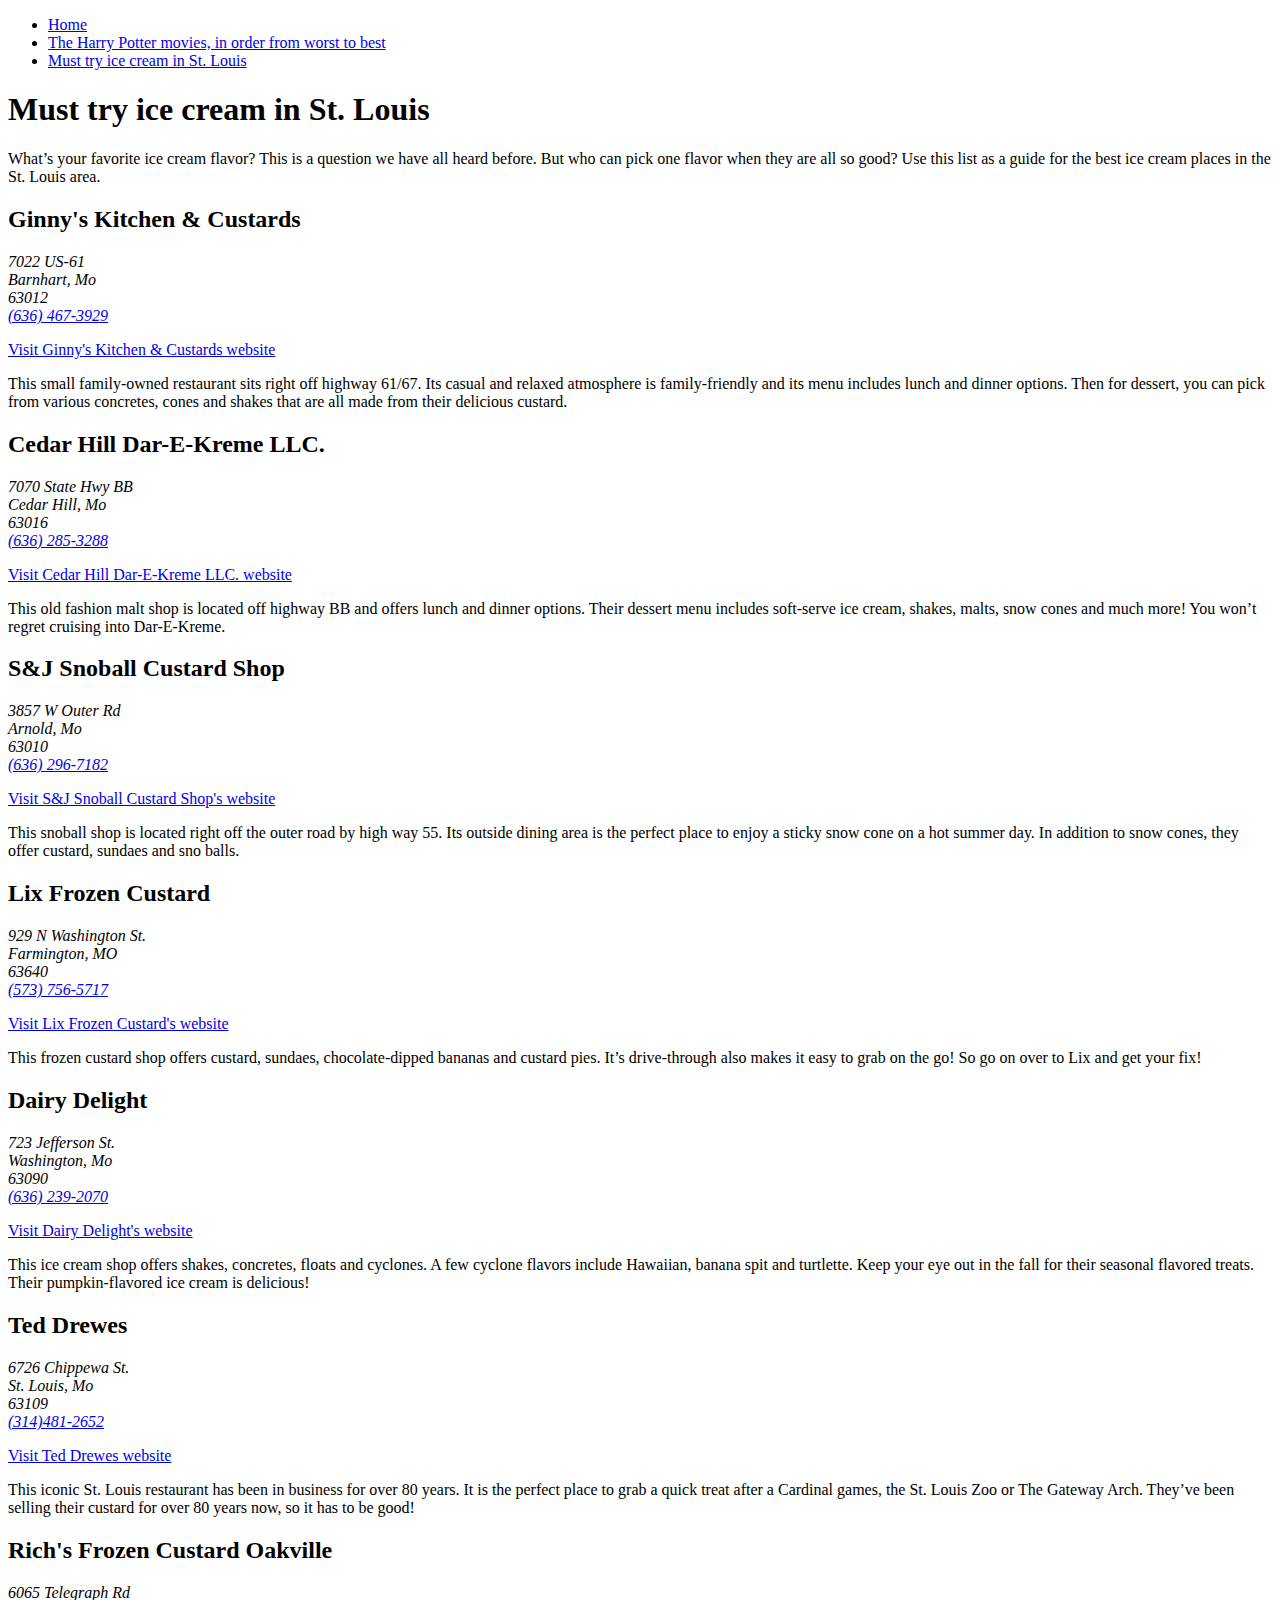
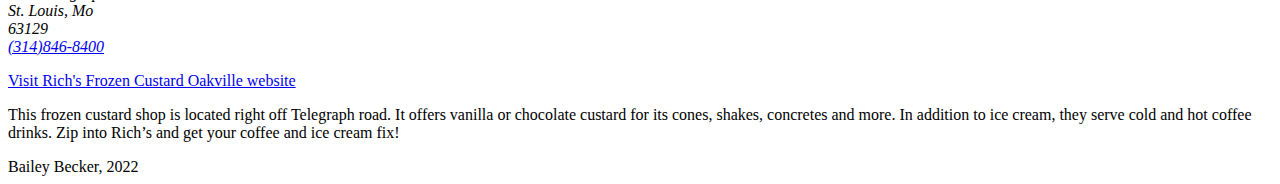
==== must-try-ice-cream-in-st-louis.html @ 0c552def "Created Must Try Ice Cream Page" ====
<!DOCTYPE html>
<html lang="en" dir="ltr">
  <head>
    <meta charset="utf-8">
    <title>Must try ice cream in St. Louis</title>
  </head>
  <body>

    <nav>
      <ul>
        <li><a href="index.html">Home</a></li>
        <li><a href="the-harry-potter-movies-in-order-from-worst-to-best.html">The Harry Potter movies, in order from worst to best</a></li>
        <li><a class="active" href="must-try-ice-cream-in-st-louis.html">Must try ice cream in St. Louis</a></li>
      </ul>
    </nav>

<main>
<h1>Must try ice cream in St. Louis</h1>
<p>What’s your favorite ice cream flavor? This is a question we have all heard before. But who can pick one flavor when they are all so good? Use this list as a guide for the best ice cream places in the St. Louis area.</p>

<section class="location-holder">
<div class="text-holder">
<h2>Ginny's Kitchen & Custards</h2>
<address>
  7022 US-61<br>
  Barnhart, Mo<br>
  63012<br>
  <a href="tel:+16364673929">(636) 467-3929</a>
</address>
<p><a href="https://www.iloveginnys.com/">Visit Ginny's Kitchen & Custards website</a><br></p>
<p>This small family-owned restaurant sits right off highway 61/67. Its casual and relaxed atmosphere is family-friendly and its menu includes lunch and dinner options. Then for dessert, you can pick from various concretes, cones and shakes that are all made from their delicious custard.</p>
</div>
</section>
<section class="location-holder">
<div class="text-holder">
<h2>Cedar Hill Dar-E-Kreme LLC.</h2>
<address>
  7070 State Hwy BB <br>
  Cedar Hill, Mo<br>
  63016<br>
  <a href="tel:+16362853288"> (636) 285-3288</a>
</address>
<p><a href="https://www.facebook.com/Dar.e.kreme.LLC">Visit Cedar Hill Dar-E-Kreme LLC. website</a><br></p>
<p>This old fashion malt shop is located off highway BB and offers lunch and dinner options. Their dessert menu includes soft-serve ice cream, shakes, malts, snow cones and much more! You won’t regret cruising into Dar-E-Kreme.</p>

</div>
</section>
<section class="location-holder">
<div class="text-holder">
<h2>S&J Snoball Custard Shop</h2>
<address>
  3857 W Outer Rd<br>
  Arnold, Mo<br>
  63010<br>
  <a href="tel:+16362967182"> (636) 296-7182</a>
</address>
<p><a href="https://www.facebook.com/sj.snoball/">Visit S&J Snoball Custard Shop's website</a><br></p>
<p>This snoball shop is located right off the outer road by high way 55. Its outside dining area is the perfect place to enjoy a sticky snow cone on a hot summer day. In addition to snow cones, they offer custard, sundaes and sno balls.</p>

</div>
</section>
<section class="location-holder">
<div class="text-holder">
<h2>Lix Frozen Custard</h2>
<address>
  929 N Washington St. <br>
  Farmington, MO<br>
  63640<br>
  <a href="tel:+15737565717"> (573) 756-5717</a>
</address>
<p><a href="https://www.facebook.com/people/Lix-Frozen-Custard/100057744216200/">Visit Lix Frozen Custard's website</a><br></p>
<p>This frozen custard shop offers custard, sundaes, chocolate-dipped bananas and custard pies. It’s drive-through also makes it easy to grab on the go! So go on over to Lix and get your fix!</p>

</div>
</section>
<section class="location-holder">
<div class="text-holder">
<h2>Dairy Delight</h2>
<address>
  723 Jefferson St.<br>
  Washington, Mo<br>
  63090<br>
  <a href="tel:+16362392070"> (636) 239-2070</a>
</address>
<p><a href="https://m.facebook.com/DairyDelightWashingtonMO">Visit Dairy Delight's website</a><br></p>
<p>This ice cream shop offers shakes, concretes, floats and cyclones. A few cyclone flavors include Hawaiian, banana spit and turtlette. Keep your eye out in the fall for their seasonal flavored treats. Their pumpkin-flavored ice cream is delicious!</p>

</div>
</section>
<section class="location-holder">
<div class="text-holder">
<h2>Ted Drewes</h2>
<address>
  6726 Chippewa St.<br>
  St. Louis, Mo<br>
  63109<br>
  <a href="tel:+13144812652"> (314)481-2652</a>
</address>
<p><a href="http://teddrewes.com/">Visit Ted Drewes website</a><br></p>
<p>This iconic St. Louis restaurant has been in business for over 80 years. It is the perfect place to grab a quick treat after a Cardinal games, the St. Louis Zoo or The Gateway Arch. They’ve been selling their custard for over 80 years now, so it has to be good!</p>

</div>
</section>
<section class="location-holder">
<div class="text-holder">
<h2>Rich's Frozen Custard Oakville</h2>
<address>
  6065 Telegraph Rd<br>
  St. Louis, Mo<br>
  63129<br>
  <a href="tel:+13148468400"> (314)846-8400</a>
</address>
<p><a href="https://www.facebook.com/RichsOakville">Visit Rich's Frozen Custard Oakville
website</a><br></p>
<p>This frozen custard shop is located right off Telegraph road. It offers vanilla or chocolate custard for its cones, shakes, concretes and more. In addition to ice cream, they serve cold and hot coffee drinks. Zip into Rich’s and get your coffee and ice cream fix!
</p>

</div>
</section>

</main>

<footer> Bailey Becker, 2022</footer>
  </body>
</html>
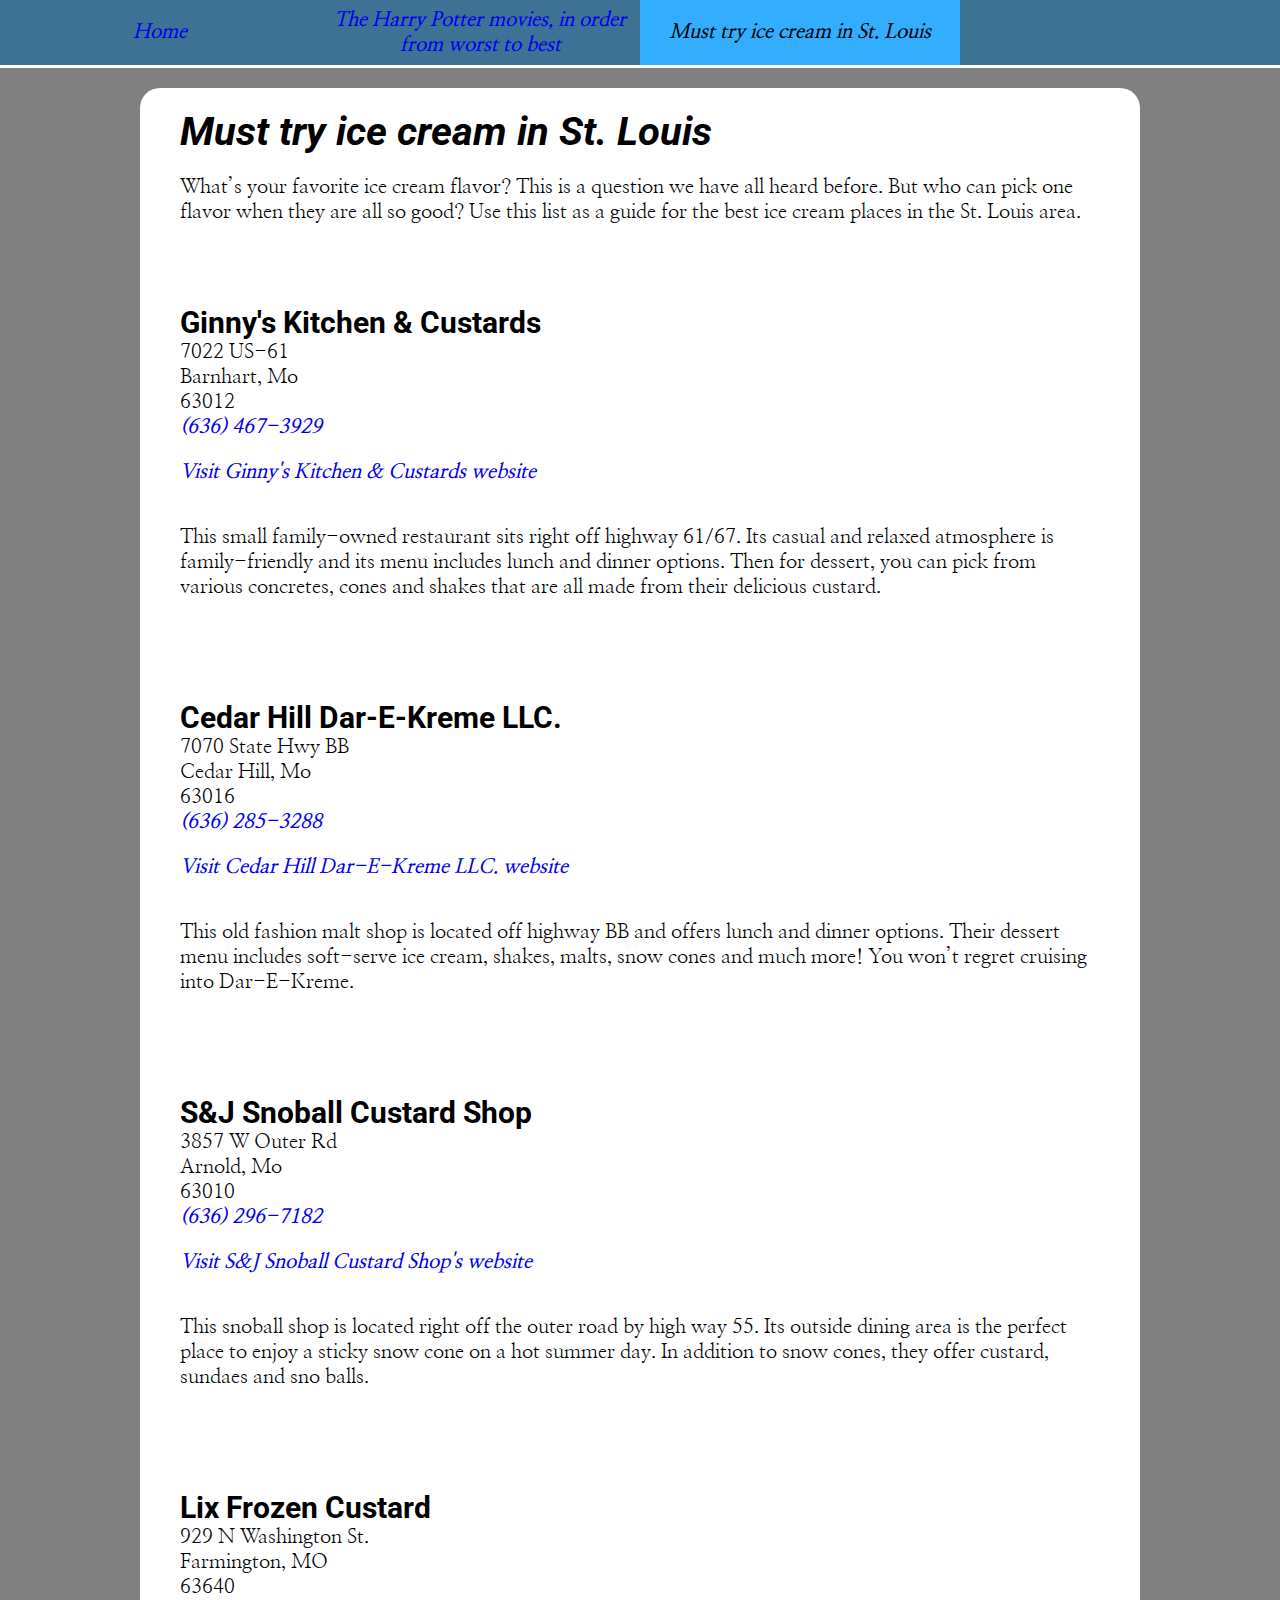
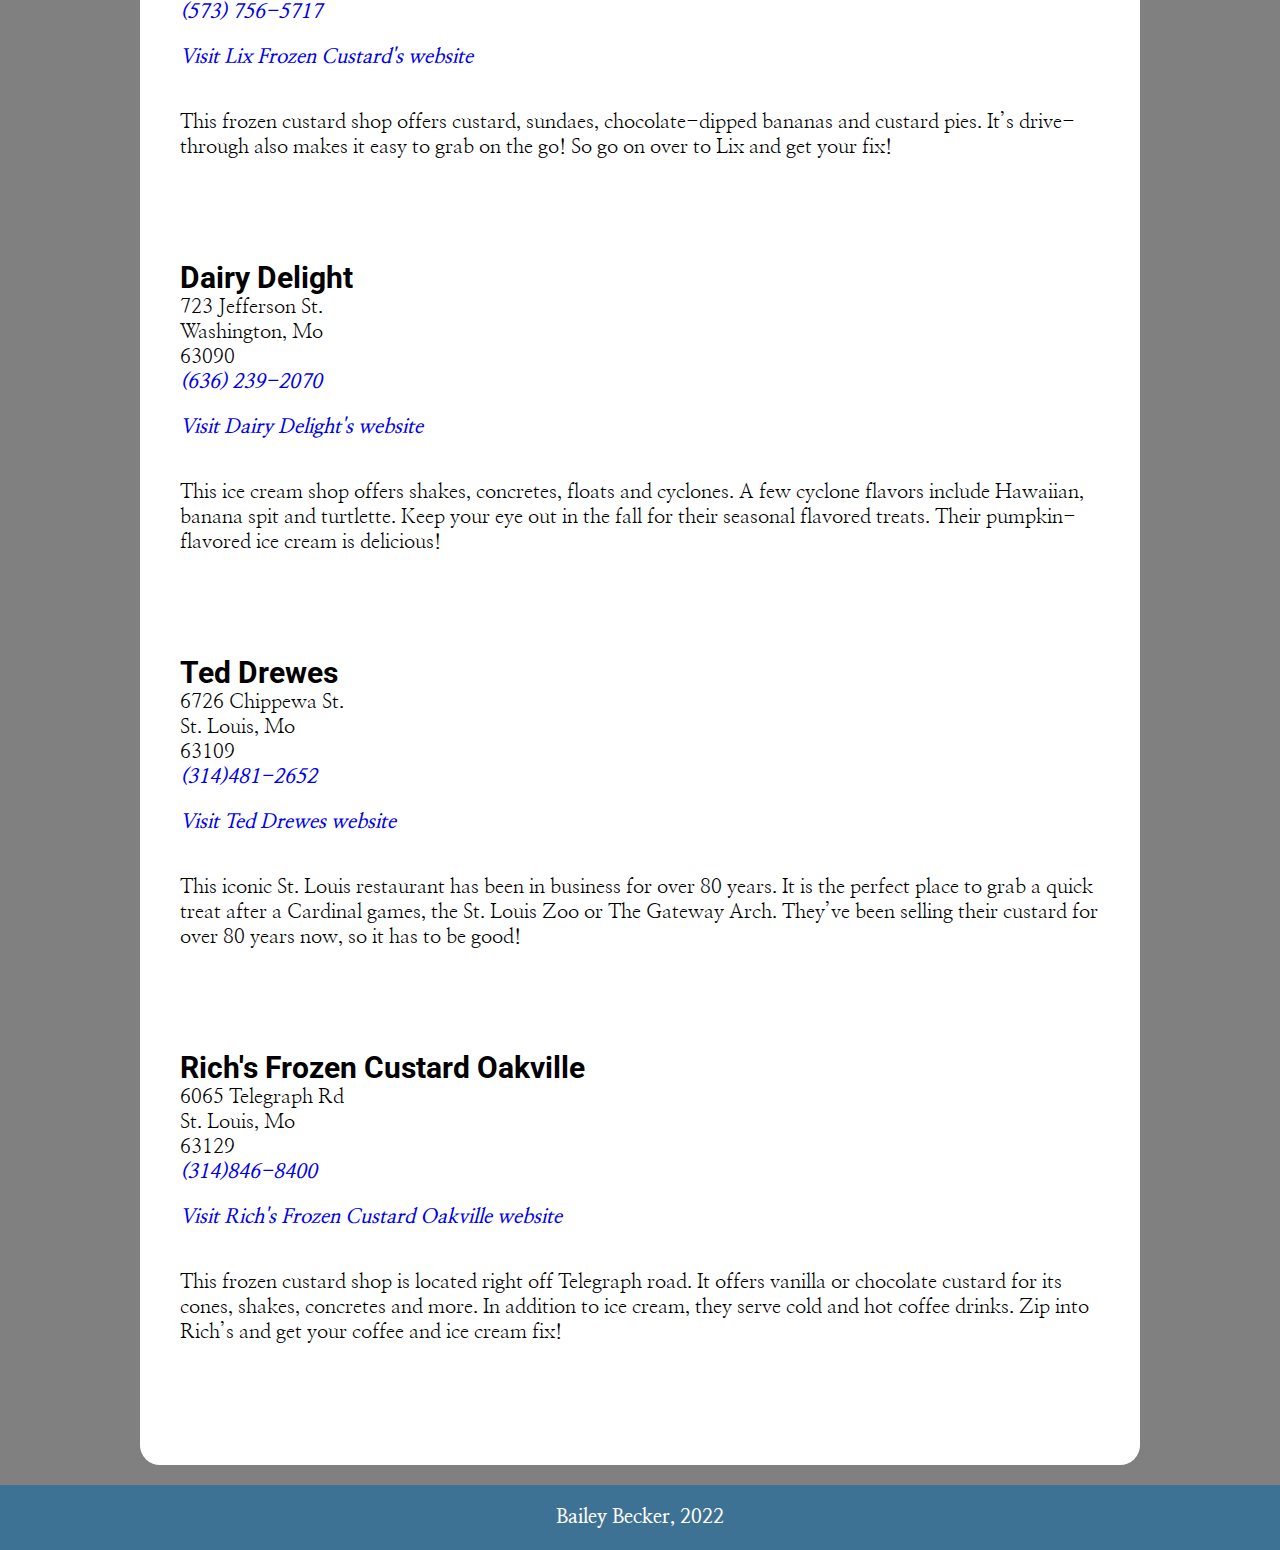
==== commit 1ae7ad59: "completed css page for Ice Cream list" ====
--- a/must-try-ice-cream-in-st-louis.html
+++ b/must-try-ice-cream-in-st-louis.html
@@ -3,6 +3,12 @@
   <head>
     <meta charset="utf-8">
     <title>Must try ice cream in St. Louis</title>
+
+    <link rel="preconnect" href="https://fonts.googleapis.com">
+    <link rel="preconnect" href="https://fonts.gstatic.com" crossorigin>
+    <link href="https://fonts.googleapis.com/css2?family=Nanum+Myeongjo&family=Roboto:wght@400;700&display=swap" rel="stylesheet">
+    <link rel="stylesheet" href="my-style.css">
+    
   </head>
   <body>
 
--- a/my-style.css
+++ b/my-style.css
@@ -0,0 +1,162 @@
+/* font-family: 'Nanum Myeongjo', serif;
+font-family: 'Roboto', sans-serif; */
+html {
+  font-size: 20px;
+}
+
+body{
+  margin: 0px;
+  background-color: gray;
+  font-family: 'Nanum Myeongjo', serif;
+}
+
+main{
+  width: 90%;
+  max-width:1000px;
+margin: 1rem auto;
+background:white;
+border-radius: 1rem;
+padding: 1rem 2rem;
+box-sizing: border-box;
+}
+nav{
+  color: #33AEFF;
+  background-color: #3E7294;
+  padding: 0;
+  display: block;
+  margin: 0;
+  border-bottom: 3px solid #FFF;
+}
+
+h1 {font-family: 'Roboto', sans-serif;
+font-style: italic;
+margin: 0;
+}
+
+h2 {font-family: 'Roboto', sans-serif;
+font-weight: 700;
+margin: 0;
+}
+
+h3 {
+font-family: 'Roboto', sans-serif;
+margin: 0;
+}
+
+ul, ol {
+  list-style-type: none;
+  padding-inline-start: 0px;
+  margin-block-start: 0px;
+  margin-block-end: 0px;
+}
+
+li {
+  list-style-type: none;
+  font-style: italic;
+}
+
+ol li {
+  text-transform: uppercase;
+}
+
+
+a {
+  font-weight:bold;
+  font-style: italic;
+  text-decoration:none;
+}
+nav li, nav li a {
+  width: 100%;
+  text-align:center;
+  display: flex;
+  justify-content: center;
+  align-items: center;
+}
+.active{
+  background-color: #33AEFF;
+  color: Black;
+  padding: 1rem;
+}
+
+/*footer*/
+footer{
+background: #3E7294;
+color:white;
+width: 100%;
+margin:0;
+padding: 1rem;
+box-sizing: border-box;
+text-align: center;
+font-weight: bold;
+}
+
+
+/*media sections*/
+
+.location-holder, .media-holder {
+  width: 100%;
+  margin:4rem 0;
+  display: flex;
+  flex-direction: column;
+  gap: 1.2rem;
+  box-sizing: border-box;
+}
+
+.image-holder, .text-holder {
+  width: 100%;
+  padding: 0;
+  margin: 0;
+  display: flex;
+  flex-direction: column;
+  box-sizing: border-box;
+
+}
+
+.image-holder img{
+  width: 100%;
+  max-width: 250px;
+  margin: 0 auto;
+}
+
+address {
+  font-style: normal;
+}
+
+/*when the browser is at least 555px wide*/
+
+@media (min-width: 555px) {
+
+.media-holder {
+  flex-direction: row;
+}
+.image-holder {
+  width:30%;
+}
+.media-list .text-holder {
+  width: 70%;
+}
+
+nav ul{
+  display: flex;
+  flex-direction: row;
+  flex-wrap: wrap;
+}
+
+nav li{
+  width: 50%;
+}
+
+/*when the browser is at least 800px wide*/
+@media (min-width: 800px) {
+  .image-holder {
+    width: 250px;
+  }
+  .media-list .text-holder{
+    width: calc(100% - 250px);
+  }
+  nav li{
+    width: 25%;
+  }
+}
+
+}
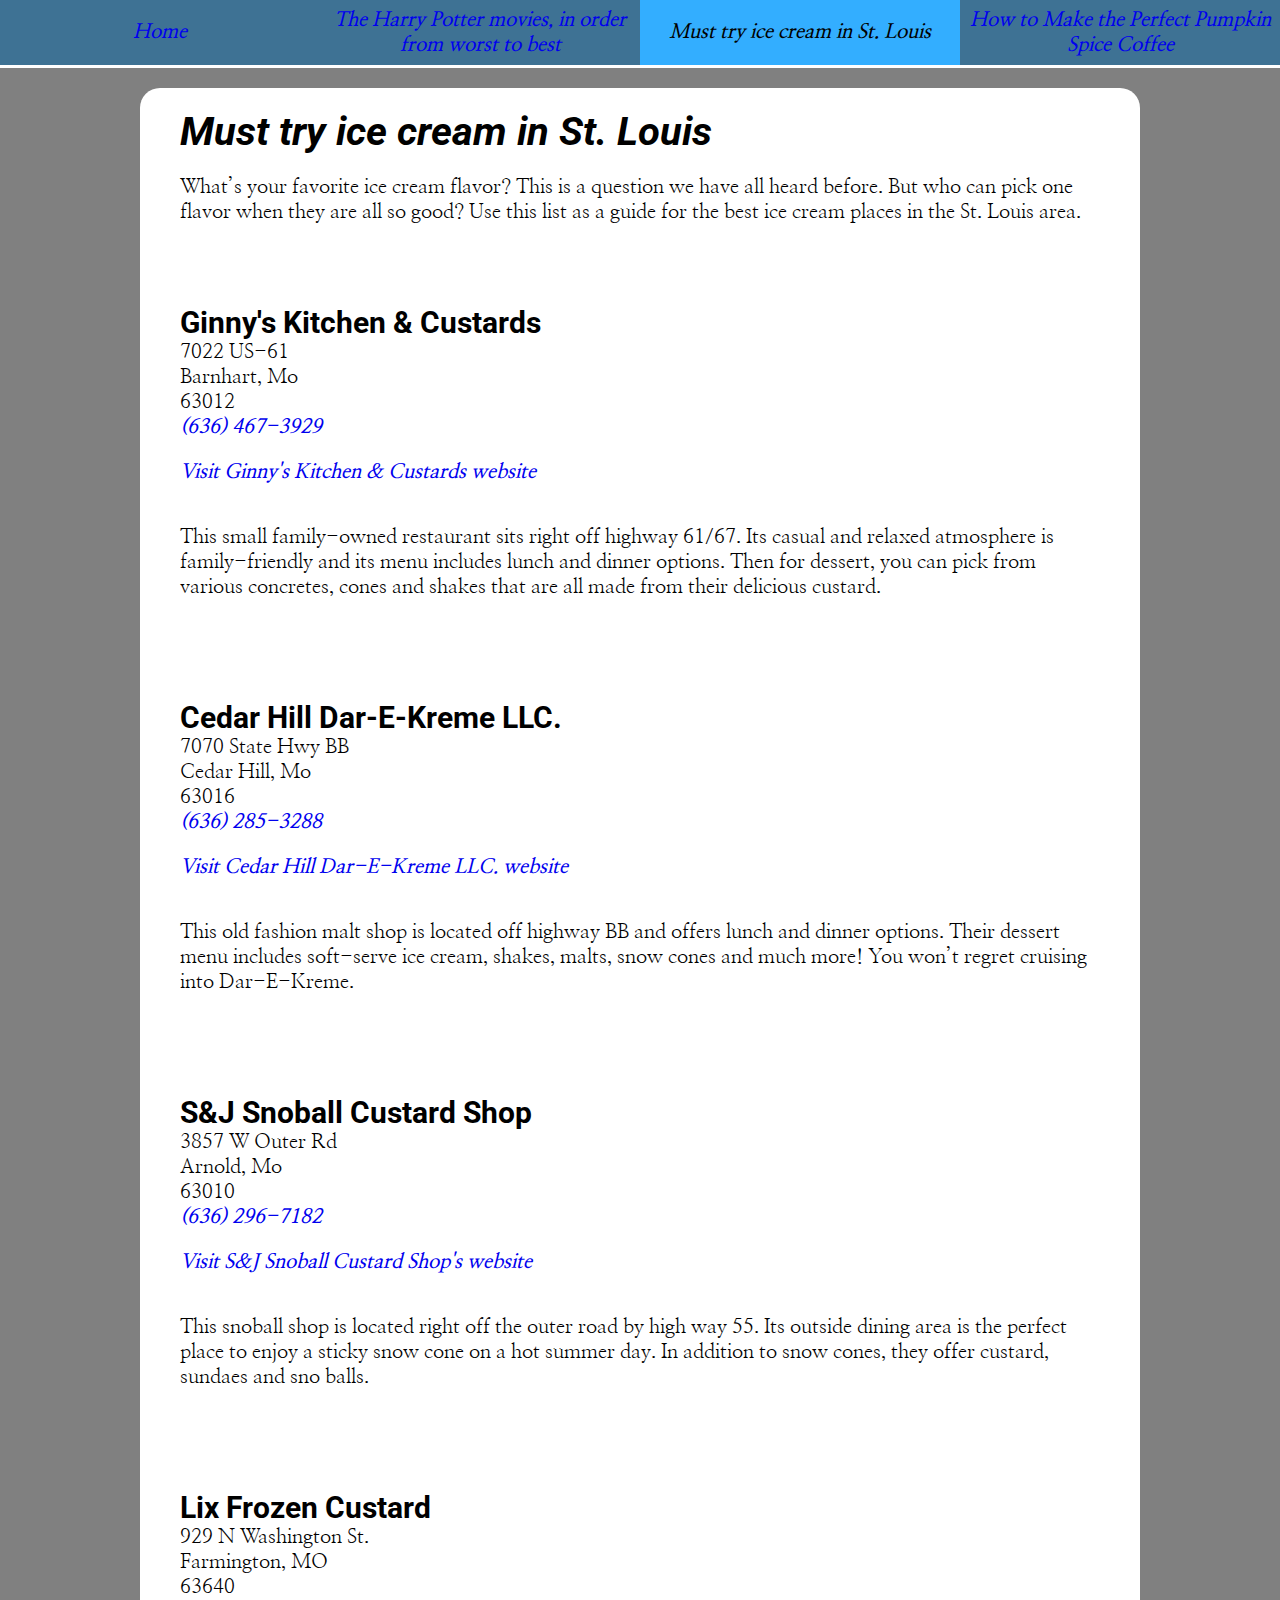
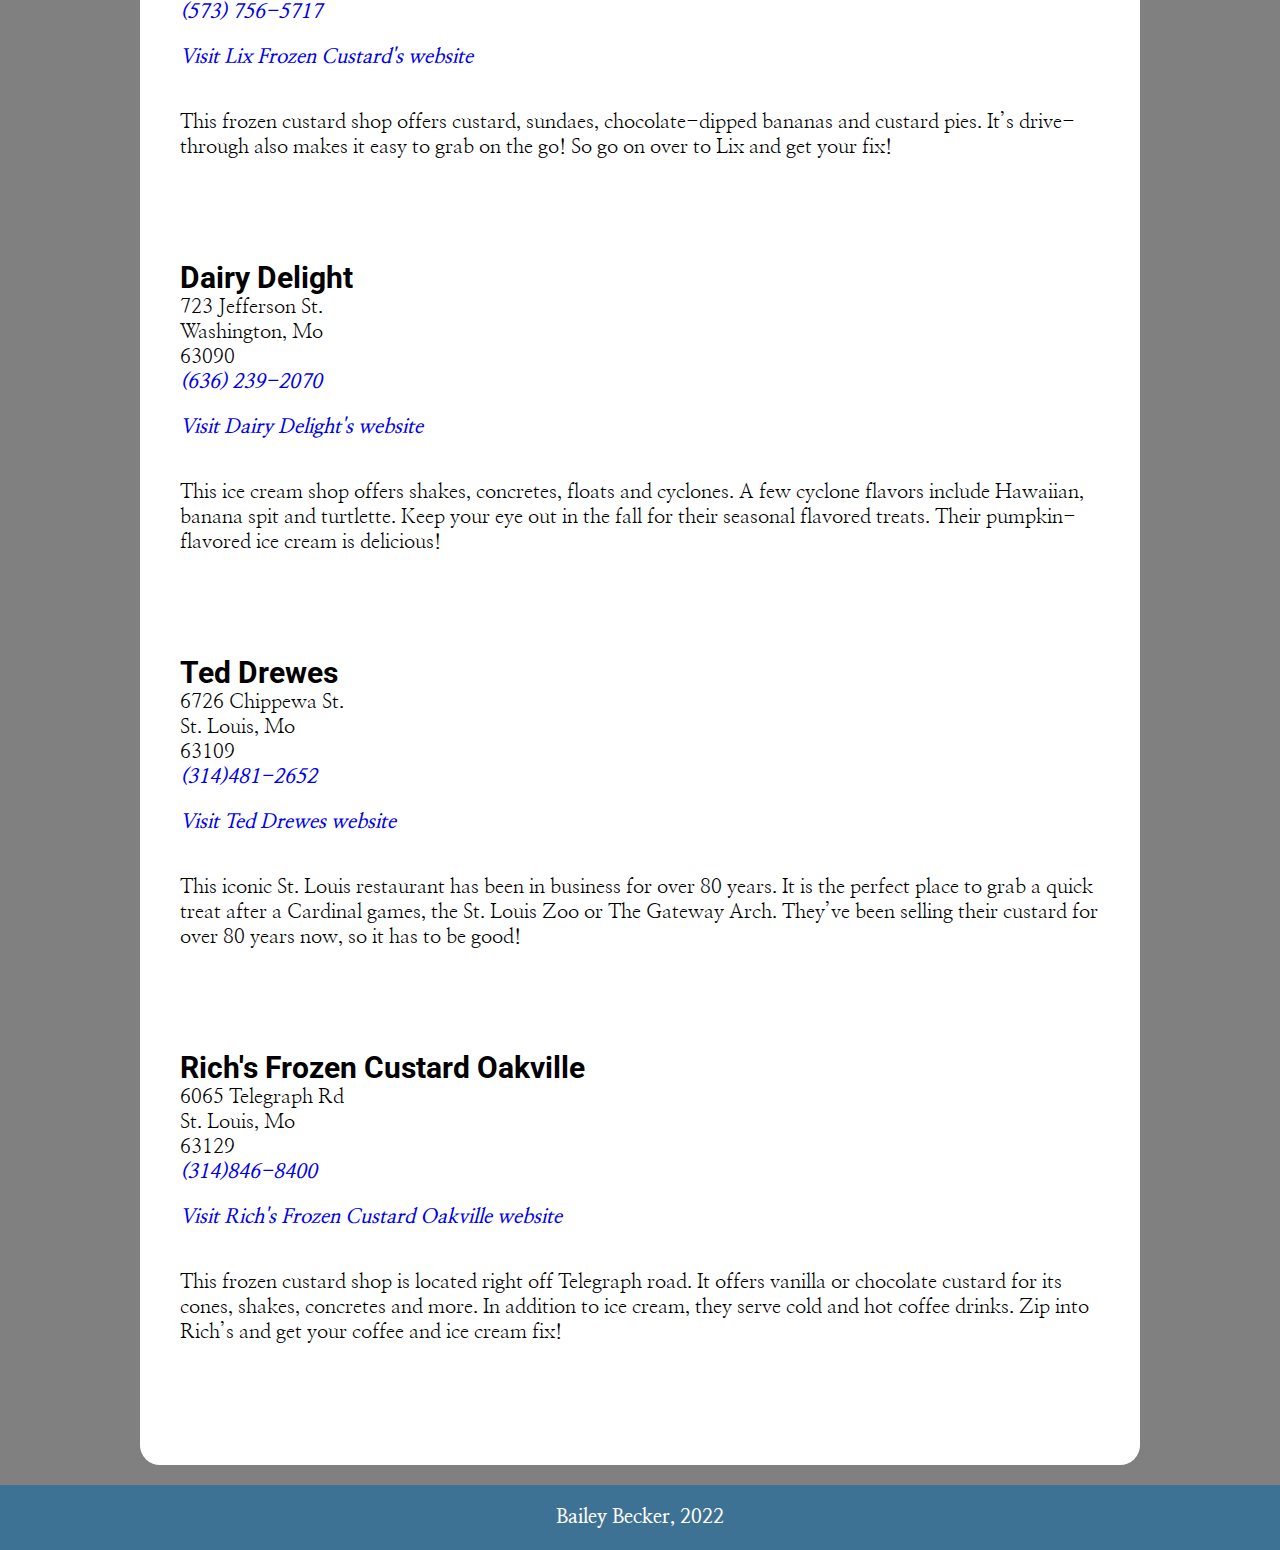
==== commit 7cc9a453: "created html page for images" ====
--- a/must-try-ice-cream-in-st-louis.html
+++ b/must-try-ice-cream-in-st-louis.html
@@ -8,7 +8,7 @@
     <link rel="preconnect" href="https://fonts.gstatic.com" crossorigin>
     <link href="https://fonts.googleapis.com/css2?family=Nanum+Myeongjo&family=Roboto:wght@400;700&display=swap" rel="stylesheet">
     <link rel="stylesheet" href="my-style.css">
-    
+
   </head>
   <body>
 
@@ -17,6 +17,7 @@
         <li><a href="index.html">Home</a></li>
         <li><a href="the-harry-potter-movies-in-order-from-worst-to-best.html">The Harry Potter movies, in order from worst to best</a></li>
         <li><a class="active" href="must-try-ice-cream-in-st-louis.html">Must try ice cream in St. Louis</a></li>
+<li><a href="the-perfect-pumpkin-spice-coffee.html">How to Make the Perfect Pumpkin Spice Coffee</a></li>
       </ul>
     </nav>
 
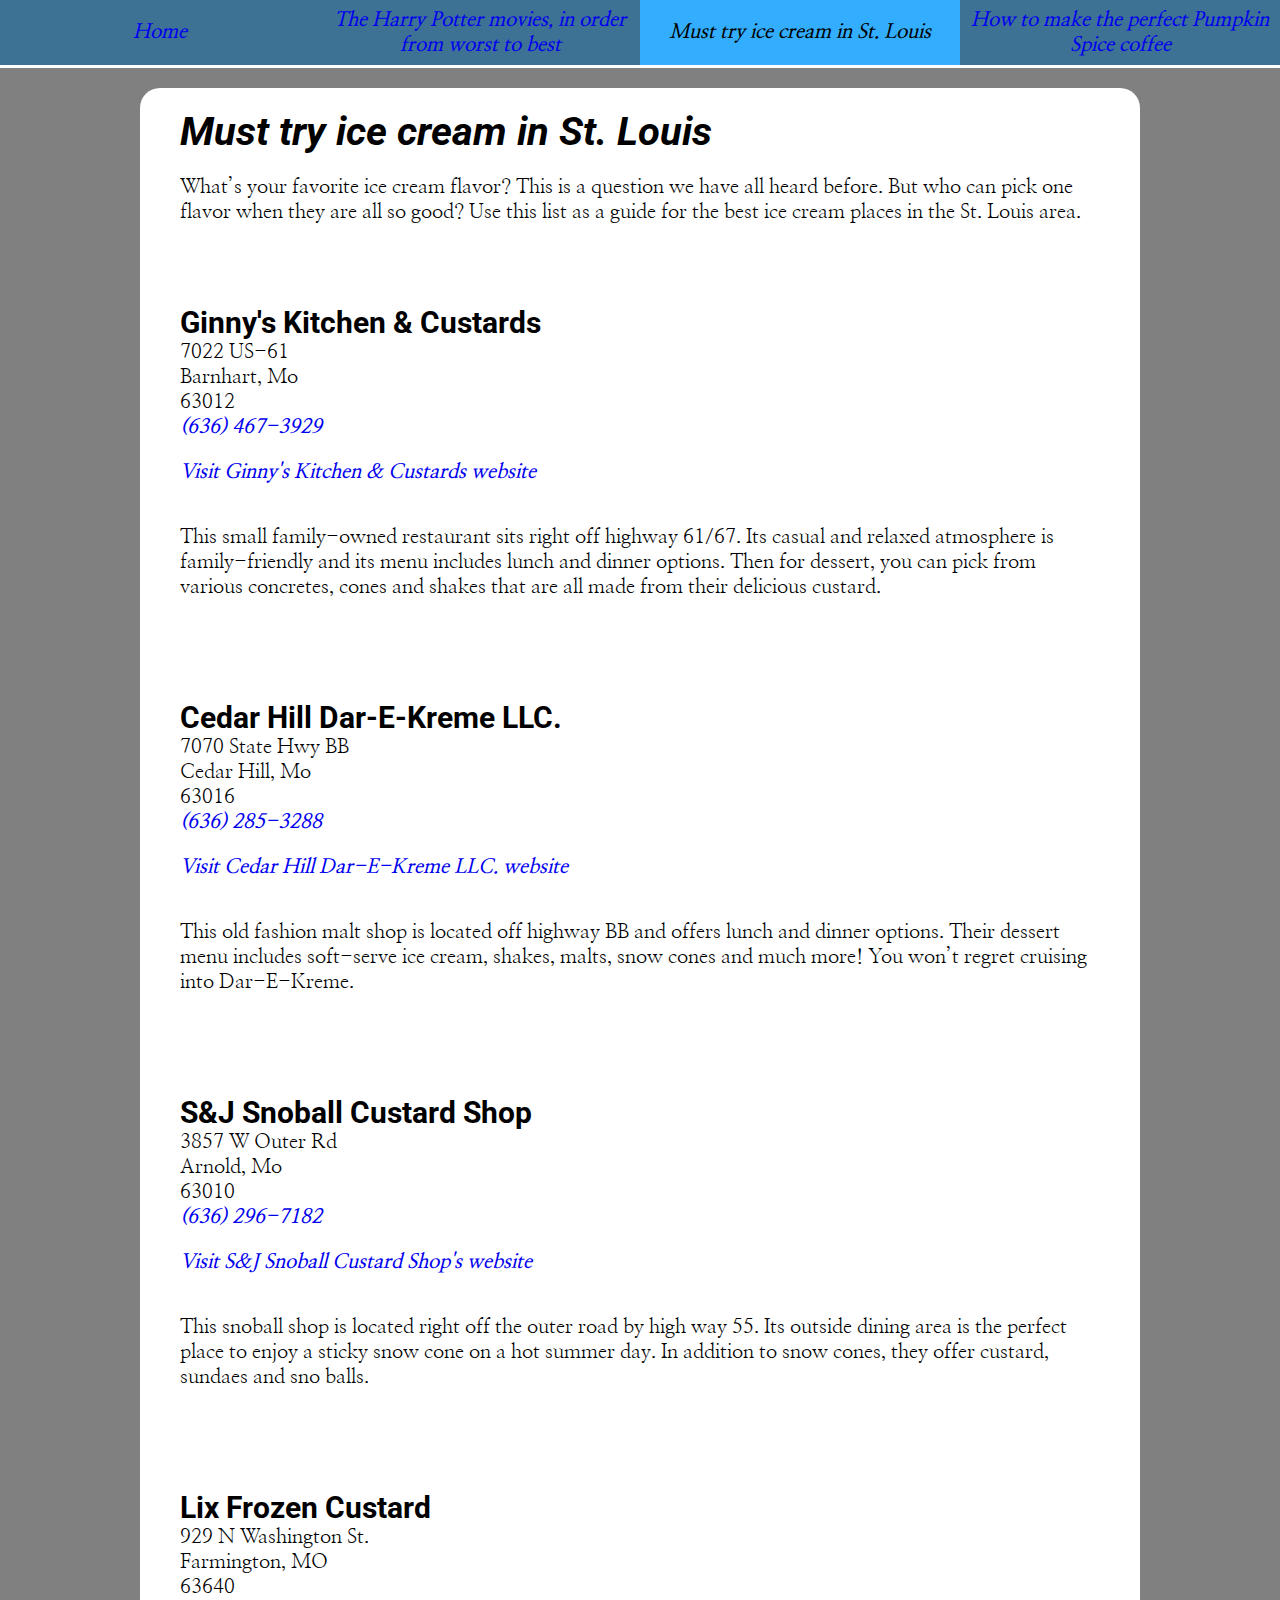
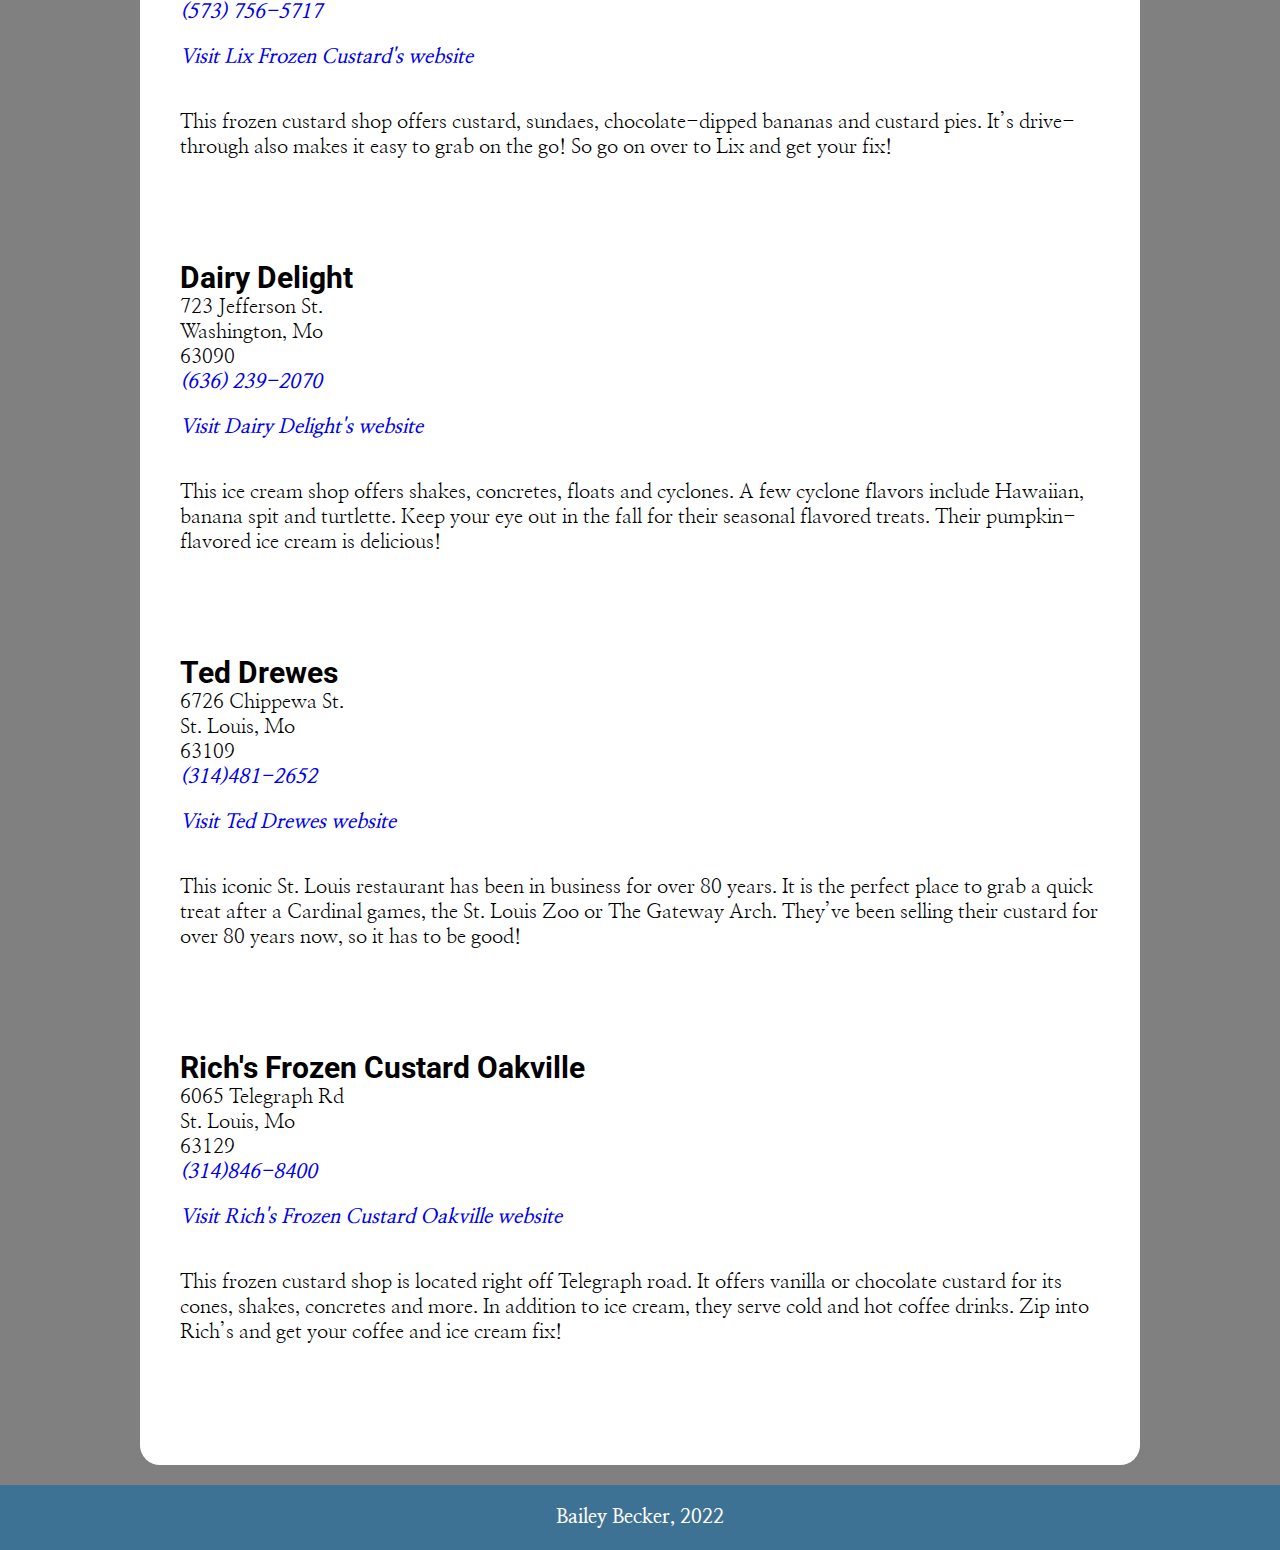
==== commit ad419925: "Added CSS for Photo Gallery" ====
--- a/must-try-ice-cream-in-st-louis.html
+++ b/must-try-ice-cream-in-st-louis.html
@@ -17,7 +17,7 @@
         <li><a href="index.html">Home</a></li>
         <li><a href="the-harry-potter-movies-in-order-from-worst-to-best.html">The Harry Potter movies, in order from worst to best</a></li>
         <li><a class="active" href="must-try-ice-cream-in-st-louis.html">Must try ice cream in St. Louis</a></li>
-<li><a href="the-perfect-pumpkin-spice-coffee.html">How to Make the Perfect Pumpkin Spice Coffee</a></li>
+<li><a href="the-perfect-pumpkin-spice-coffee.html">How to make the perfect Pumpkin Spice coffee</a></li>
       </ul>
     </nav>
 
--- a/my-style.css
+++ b/my-style.css
@@ -122,6 +122,22 @@
   font-style: normal;
 }
 
+/*figure and .gallery-image styles*/
+
+.gallery-image {
+  margin-block-start: 0;
+  margin-block-end: 0;
+  margin-inline-start: 0;
+  margin-inline-end: 0;
+  margin:4rem auto;
+  width: 100%;
+  max-width: 700px;
+}
+
+.gallery-image img {
+  width: 100%;
+}
+
 /*when the browser is at least 555px wide*/
 
 @media (min-width: 555px) {
